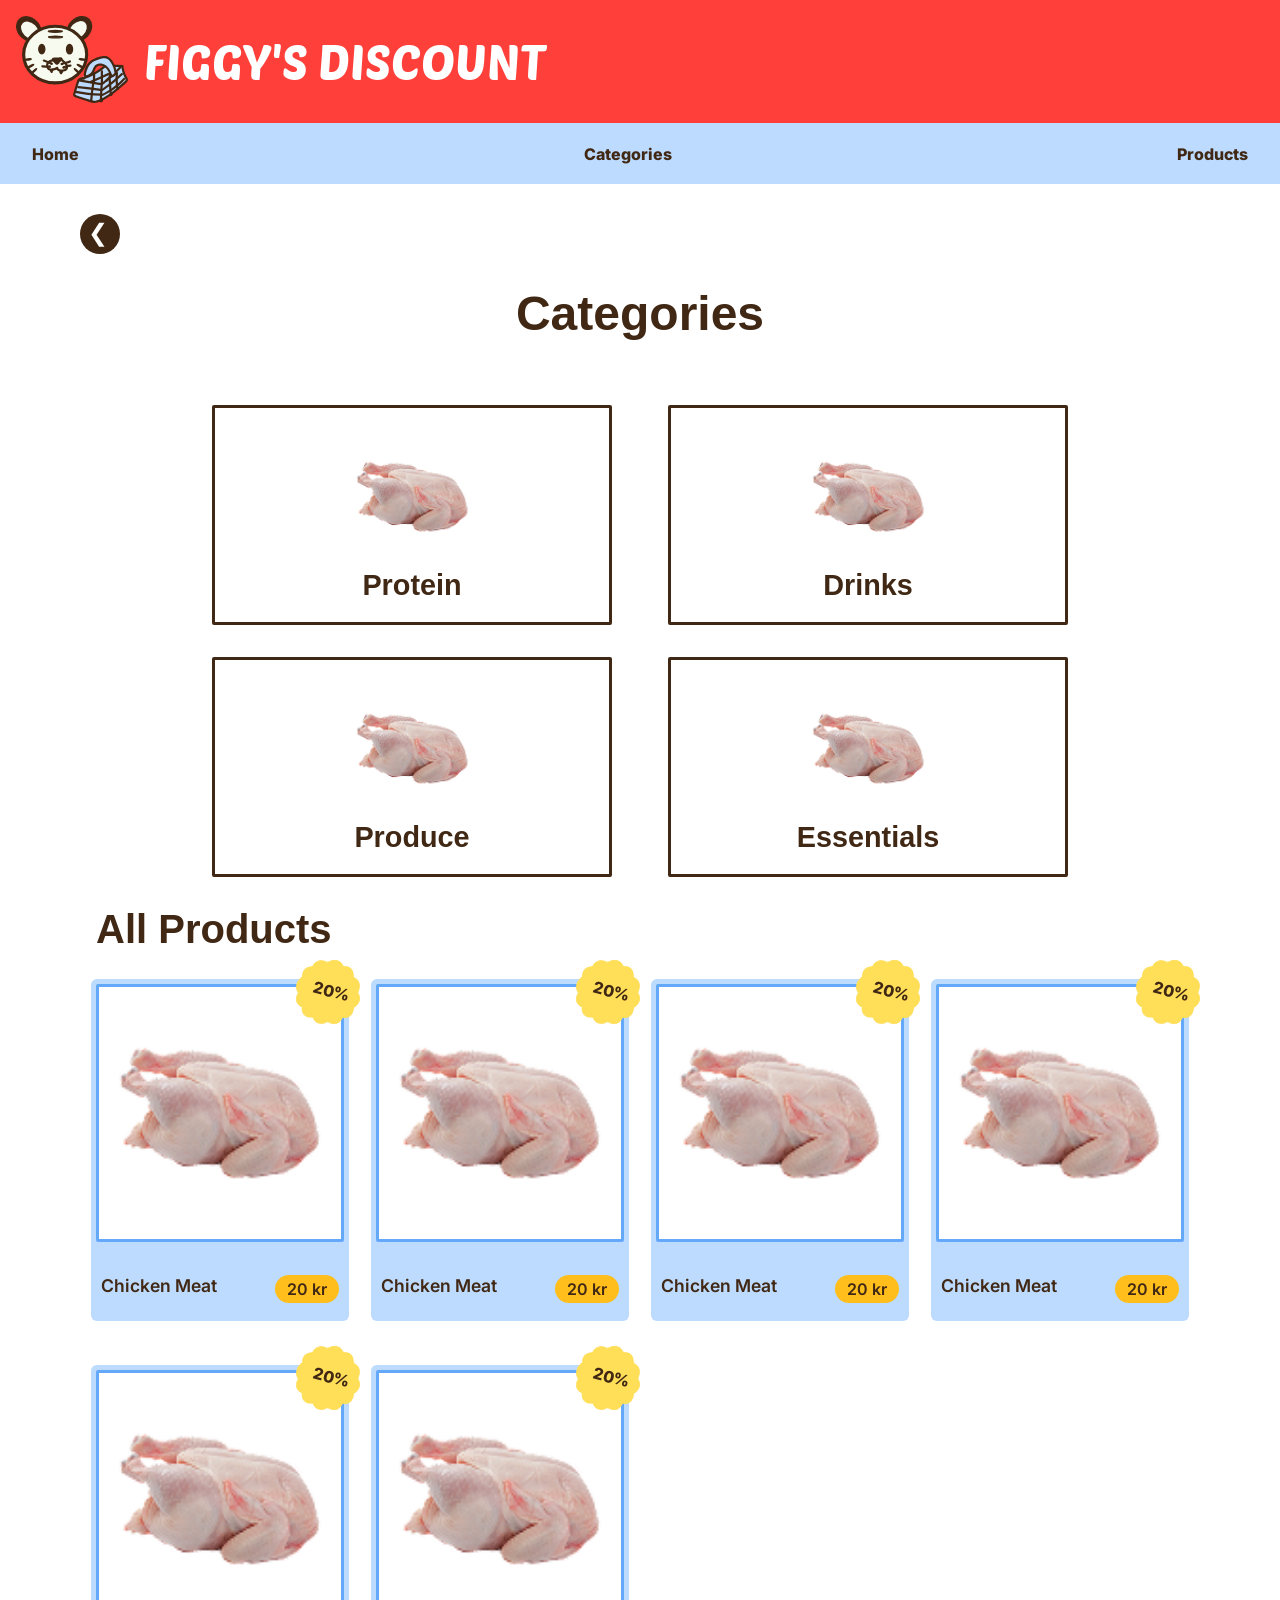
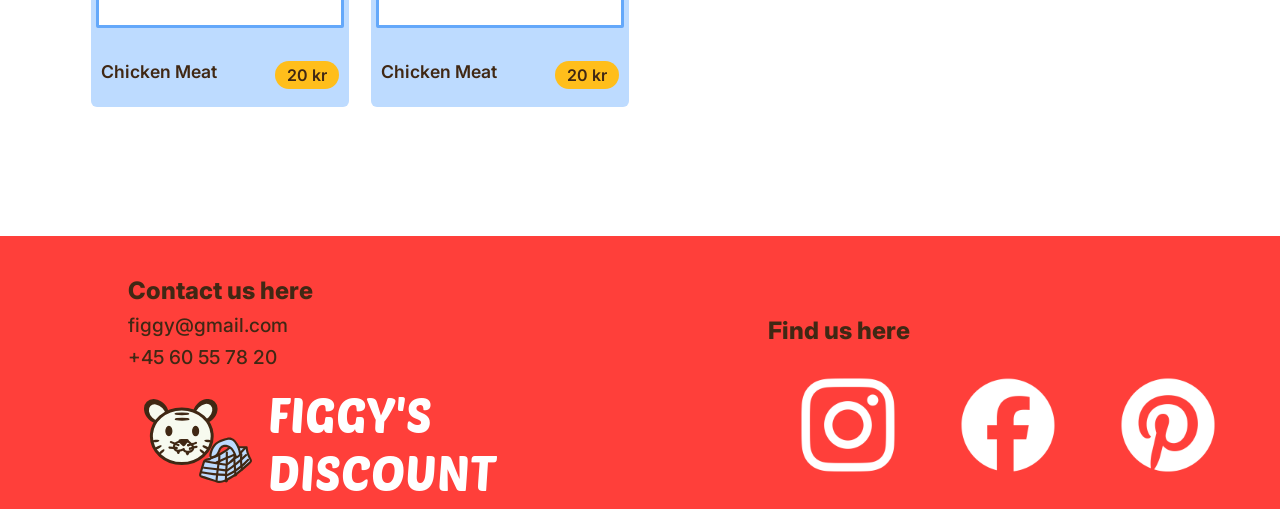
==== categories.html @ e8c72a78 "back button" ====
<!DOCTYPE html>
<html lang="da">

<head>
    <meta charset="UTF-8">
    <meta name="viewport" content="width=device-width, initial-scale=1.0">
    <link rel="stylesheet" href="styles/style.css">
    <link rel="stylesheet" href="styles/categories.css">
    <script src="scripts/categories.js" defer></script>
    <script src="scripts/burger.js" defer></script>
    <title>Categories</title>
    <link rel="preconnect" href="https://fonts.googleapis.com">
    <link rel="preconnect" href="https://fonts.gstatic.com" crossorigin>
    <link href="https://fonts.googleapis.com/css2?family=Poetsen+One&display=swap" rel="stylesheet">
    <link
        href="https://fonts.googleapis.com/css2?family=Inter:ital,opsz,wght@0,14..32,100..900;1,14..32,100..900&display=swap"
        rel="stylesheet">
</head>

<body>
    <header>
        <div class="header_red">
            <div class="flex">
                <a class="logo" href="index.html"><img src="assets/logo.svg" alt="logo"></a>
                <p class="logo_font">FIGGY'S DISCOUNT</p>
            </div>
            <div class="flex basket_box">
                <a class="basket" href="#"><img src="assets/basket.svg" alt="basket"></a>
                <nav>
                    <ul class="menu">
                        <a href="index.html">
                            <li>Home</li>
                        </a>
                        <a href="categories.html">
                            <li>Categories</li>
                        </a>
                        <a href="product-list.html">
                            <li>Products</li>
                        </a>
                    </ul>
                </nav>
                <button class="burger">
                    <span class="line"></span>
                    <span class="line"></span>
                    <span class="line"></span>
                </button>
            </div>
        </div>
        <div class="header_blue">
            <div class="menu_desktop">
                <a href="index.html">
                    <p>Home</p>
                </a>
                <a href="categories.html">
                    <p>Categories</p>
                </a>
                <a href="product-list.html">
                    <p>Products</p>
                </a>
            </div>
        </div>
    </header>

    <main>

        <section class="categories">
            <a href="index.html" class="back-button">❮</a>



            <h1>Categories</h1>

            <div class="category-container">

                <div class="category-card">
                    <img src="assets/test-img.png" alt="fish">
                    <h2>Protein</h2>
                </div>

                <div class="category-card">
                    <img src="assets/test-img.png" alt="fish">
                    <h2>Drinks</h2>
                </div>

                <div class="category-card">
                    <img src="assets/test-img.png" alt="fish">
                    <h2>Produce</h2>
                </div>

                <div class="category-card">
                    <img src="assets/test-img.png" alt="fish">
                    <h2>Essentials</h2>
                </div>
            </div>
        </section>

        <div>
            <h2>All Products</h2>
            <div class="product_list_container">

                <div class="product_card">
                    <div>
                        <div class="tilbud"><img src="assets/discount.svg" alt="discount"></div>
                        <p class="tilbud_procent">20%</p>
                    </div>

                    <div>
                        <!-- <div class="product-img"></div> -->
                        <img class="product-img" src="assets/test-img.png" alt="test">
                        <div class="product_info">
                            <p class="product_name">Chicken Meat</p>
                            <div>
                                <p class="product_price">20 kr</p>
                            </div>
                        </div>
                    </div>
                </div>
                <div class="product_card">
                    <div>
                        <div class="tilbud"><img src="assets/discount.svg" alt="discount"></div>
                        <p class="tilbud_procent">20%</p>
                    </div>

                    <div>
                        <!-- <div class="product-img"></div> -->
                        <img class="product-img" src="assets/test-img.png" alt="test">
                        <div class="product_info">
                            <p class="product_name">Chicken Meat</p>
                            <div>
                                <p class="product_price">20 kr</p>
                            </div>
                        </div>
                    </div>
                </div>
                <div class="product_card">
                    <div>
                        <div class="tilbud"><img src="assets/discount.svg" alt="discount"></div>
                        <p class="tilbud_procent">20%</p>
                    </div>

                    <div>
                        <!-- <div class="product-img"></div> -->
                        <img class="product-img" src="assets/test-img.png" alt="test">
                        <div class="product_info">
                            <p class="product_name">Chicken Meat</p>
                            <div>
                                <p class="product_price">20 kr</p>
                            </div>
                        </div>
                    </div>
                </div>
                <div class="product_card">
                    <div>
                        <div class="tilbud"><img src="assets/discount.svg" alt="discount"></div>
                        <p class="tilbud_procent">20%</p>
                    </div>

                    <div>
                        <!-- <div class="product-img"></div> -->
                        <img class="product-img" src="assets/test-img.png" alt="test">
                        <div class="product_info">
                            <p class="product_name">Chicken Meat</p>
                            <div>
                                <p class="product_price">20 kr</p>
                            </div>
                        </div>
                    </div>
                </div>
                <div class="product_card">
                    <div>
                        <div class="tilbud"><img src="assets/discount.svg" alt="discount"></div>
                        <p class="tilbud_procent">20%</p>
                    </div>

                    <div>
                        <!-- <div class="product-img"></div> -->
                        <img class="product-img" src="assets/test-img.png" alt="test">
                        <div class="product_info">
                            <p class="product_name">Chicken Meat</p>
                            <div>
                                <p class="product_price">20 kr</p>
                            </div>
                        </div>
                    </div>
                </div>
                <div class="product_card">
                    <div>
                        <div class="tilbud"><img src="assets/discount.svg" alt="discount"></div>
                        <p class="tilbud_procent">20%</p>
                    </div>

                    <div>
                        <!-- <div class="product-img"></div> -->
                        <img class="product-img" src="assets/test-img.png" alt="test">
                        <div class="product_info">
                            <p class="product_name">Chicken Meat</p>
                            <div>
                                <p class="product_price">20 kr</p>
                            </div>
                        </div>
                    </div>
                </div>
            </div>
        </div>

    </main>

    <footer>
        <div class="footer_desk">
            <div class="foot_spacey">
                <p class="foot_head">Contact us here</p>
                <p>figgy@gmail.com</p>
                <p>+45 60 55 78 20</p>
                <div class="flex">
                    <a class="logo" href="index.html"><img src="assets/logo.svg" alt="logo"></a>
                    <p class="logo_font">FIGGY'S DISCOUNT</p>
                </div>
            </div>

            <div>
                <p class="foot_head">Find us here</p>
                <div class="flex">
                    <a class="some" href="#"><img src="assets/insta.png" alt="Instagram"></a>
                    <a class="some" href="#"><img src="assets/fb.png" alt="Facebook"></a>
                    <a class="some" href="#"><img src="assets/pinterest.png" alt="Pinterest"></a>
                </div>
            </div>
        </div>
    </footer>

</body>

</html>
---- styles/style.css ----
* {
  padding: 0;
  margin: 0;
  box-sizing: border-box;
  font-family: sans-serif;
}

img {
  max-width: 100%;
}

:root {
  --red: #ff3f3a;
  --blue: #bddbff;
  --darkyellow: #ffbe1b;
  --lightyellow: #ffde58;
  --brown: #402814;
  --darkblue: #64a8fa;
}

p {
  font-family: "Inter", sans-serif;
  color: var(--brown);
  font-weight: 500;
}

body {
  display: grid;
  grid-template-rows: auto 1fr auto;
  min-height: 100svh;
}

/* Header */
.header_red {
  display: flex;
  justify-content: space-between;
  align-items: center;
  background-color: var(--red);
}

.flex {
  display: flex;
  align-items: center;
}

.basket_box {
  display: flex;
  justify-content: space-between;
  width: 20%;
  margin-right: 2rem;
}

.basket {
  width: 45%;
  height: 60%;
}

.logo {
  padding: 1rem;
  width: 8rem;
}

.logo_font {
  font-family: "Poetsen One", sans-serif;
  color: white;
  font-size: 2rem;
}

@media screen and (max-width: 999px) {
  .menu a {
    display: block;
    padding: 5%;
    font-family: Verdana, Geneva, Tahoma, sans-serif;
    font-size: 1rem;
    color: #131313;
    text-decoration: none;
    transition: color 0.3s;
    text-align: left;
  }

  .menu a:hover {
    text-decoration: underline solid #e4efff;
    color: #4a6dc0;
    width: 100%;
  }

  .burger {
    width: 35px;
    height: 30px;
    cursor: pointer;
  }

  .burger .line {
    display: block;
    width: 100%;
    height: 2px;
    background-color: white;
    margin-bottom: 5px;
    transition: 0.2s linear;
  }

  .menu_desktop {
    display: none;
  }

  .menu {
    display: none;
  }

  .burger {
    display: block;
    background-color: transparent;
    border: 0;
  }

  .burger.active .line:nth-child(1) {
    transform: rotate(45deg) translate(5px, 5px);
    transition: 0.2s linear;
  }

  .burger.active .line:nth-child(2) {
    opacity: 0;
    transition: 0.15s linear;
  }

  .burger.active .line:nth-child(3) {
    transform: rotate(-45deg) translate(5px, -5px);
    transition: 0.2s linear;
  }

  nav.active .menu {
    display: block;
    background-color: #ffffff;
    position: absolute;
    top: 107px;
    right: 2%;
    border-radius: 6px;
    box-shadow: 0px 8px 16px 0px rgba(0, 0, 0, 0.2);
    z-index: 2;
  }

  nav.active .menu li {
    list-style: none;
    margin-block: 10px 10px;
    margin-inline: 25px 25px;
  }

  nav.active .menu a {
    font-size: 16px;
  }
}

.header_blue {
  background-color: var(--blue);
  padding-block: 1.3rem;
}

/* Footer */
footer {
  background-color: var(--red);
  padding-inline: 2rem;
  padding-top: 2rem;
  margin-top: 4rem;
}

.foot_head {
  font-weight: 800;
}

.foot_spacey p {
  margin-block: 0.5rem;
}

footer .logo {
  width: 10rem;
}

.some {
  padding: 2rem;
}

@media screen and (min-width: 1000px) {
  .menu,
  .burger {
    display: none;
  }

  .logo {
    width: 9rem;
  }

  .logo_font {
    font-size: 3rem;
  }

  .header_blue {
    padding-block: 1.3rem;
    padding-inline: 2rem;
    text-align: center;
  }

  .menu_desktop {
    display: flex;
    justify-content: space-between;
  }

  .menu_desktop p {
    font-weight: 800;
  }

  .menu_desktop p:hover {
    text-decoration: underline solid #e4efff;
    color: #4a6dc0;
  }

  .menu_desktop a {
    text-decoration: none;
  }

  .basket_box {
    display: grid;
    align-items: start;
    justify-items: end;
    width: 15%;
  }

  footer {
    margin-top: 6rem;
  }

  .footer_desk {
    display: grid;
    grid-template-columns: 1fr 1fr;
    gap: 10rem;
    align-items: end;
    padding-left: 6rem;
  }

  .foot_head {
    font-size: 1.5rem;
  }

  footer p {
    font-size: 1.2rem;
  }

  .some {
    width: 10rem;
  }
}
---- styles/categories.css ----
h2 {
  margin-left: 1rem;
  color: var(--brown);
  font-weight: 700;
  font-size: 2rem;
  margin-bottom: 1rem;
}

.categories {
  width: 100%;
  max-width: 550px;
  margin: 0 auto;
  padding: 30px 20px;
  background-color: white;
  text-align: center;
}

.categories h1 {
  font-size: 36px;
  margin-bottom: 30px;
  color: var(--brown);
}

.category-container {
  display: flex;
  flex-direction: column;
  gap: 25px;
  align-items: center;
}

.category-card {
  width: 100%;
  max-width: 340px;
  height: 225px;
  display: flex;
  flex-direction: column;
  justify-content: center;
  align-items: center;
  background-color: white;
  border: 3px solid var(--brown);
  border-radius: 2px;
}

.category-card img {
  width: 190px;
  height: 125px;
  object-fit: contain;
}

.category-card h2 {
  font-size: 30px;
  margin-top: 5px;
}

/* Tilbage-knap */

.categories {
  position: relative;
}

.back-button {
  display: flex;
  justify-content: center;
  align-items: center;
  width: 40px;
  height: 40px;
  background-color: var(--brown);
  color: white;
  border-radius: 50%;
  text-decoration: none;
  font-size: 24px;
  padding-right: 4px;
  padding-bottom: 3px;
}

/* PRODUCT CARD STYLING */

.product_card {
  display: grid;
  grid-template-rows: subgrid;
  grid-row: span 2;
  position: relative;
  border-radius: 2px;
  margin-bottom: 2rem;
}

.product-img {
  background-color: white;
  border: 3px solid var(--darkblue);
  box-shadow: 0 0 0 5px var(--blue);
  border-radius: 2px;
  height: 80%;
  width: 100%;
}

.product_info {
  display: flex;
  justify-content: space-between;
  background-color: var(--blue);
  padding-top: 1.5rem;
  padding-bottom: 0.5rem;
  width: 100%;
  border: 5px solid var(--blue);
  box-shadow: 0 0 0 5px var(--blue);
  border-radius: 0 0 2px 2px;
}

.product_name {
  font-size: 1.1rem;
  font-weight: 600;
  color: var(--brown);
}

.product_price {
  background-color: var(--darkyellow);
  padding: 4px;
  width: 4rem;
  border-radius: 20px;
  font-weight: 600;
  text-align: center;
}

.tilbud {
  width: 4rem;
  position: absolute;
  right: -1rem;
  top: -0.5rem;
}

.tilbud_procent {
  position: absolute;
  right: -0.35rem;
  top: 0.8rem;
  rotate: 15deg;
  font-weight: 800;
}

/* PRODUCT LIST CONTAINER */

.product_list_container {
  display: grid;
  grid-template-columns: 1fr 1fr;
  grid-template-rows: 1fr auto 1fr auto 1fr;
  column-gap: 2rem;
  row-gap: 1rem;
  margin-inline: 1rem;
}

@media screen and (min-width: 1000px) {
  .categories {
    max-width: 100%;
    padding: 30px 0;
  }

  .categories h1 {
    font-size: 3rem;
    margin-top: 2rem;
    margin-bottom: 4rem;
  }

  .category-container {
    display: grid;
    grid-template-columns: repeat(2, minmax(0, 400px));
    justify-content: center;
    gap: 2rem 3.5rem;
  }

  .category-card {
    width: 100%;
    max-width: 400px;
    height: 220px;
    border: 3px solid var(--brown);
    border-radius: 2px;
    box-sizing: border-box;
  }

  .category-card img {
    width: 220px;
    height: 135px;
    object-fit: contain;
  }

  .category-card h2 {
    font-size: 1.8rem;
    margin: 5px 0 0;
  }

  main {
    margin-inline: 5rem;
  }

  /* Produkter */
  h1 {
    font-size: 4rem;
    margin-top: 2rem;
  }

  h2 {
    font-size: 2.5rem;
  }

  .hero_img {
    justify-items: center;
  }

  .hero_img-1 {
    width: 65%;
    margin-top: 2.5rem;
    justify-items: center;
  }

  .hero_img-2 {
    width: 9%;
    left: 47%;
  }

  .product_list_container {
    grid-template-columns: 1fr 1fr 1fr 1fr;
  }
}
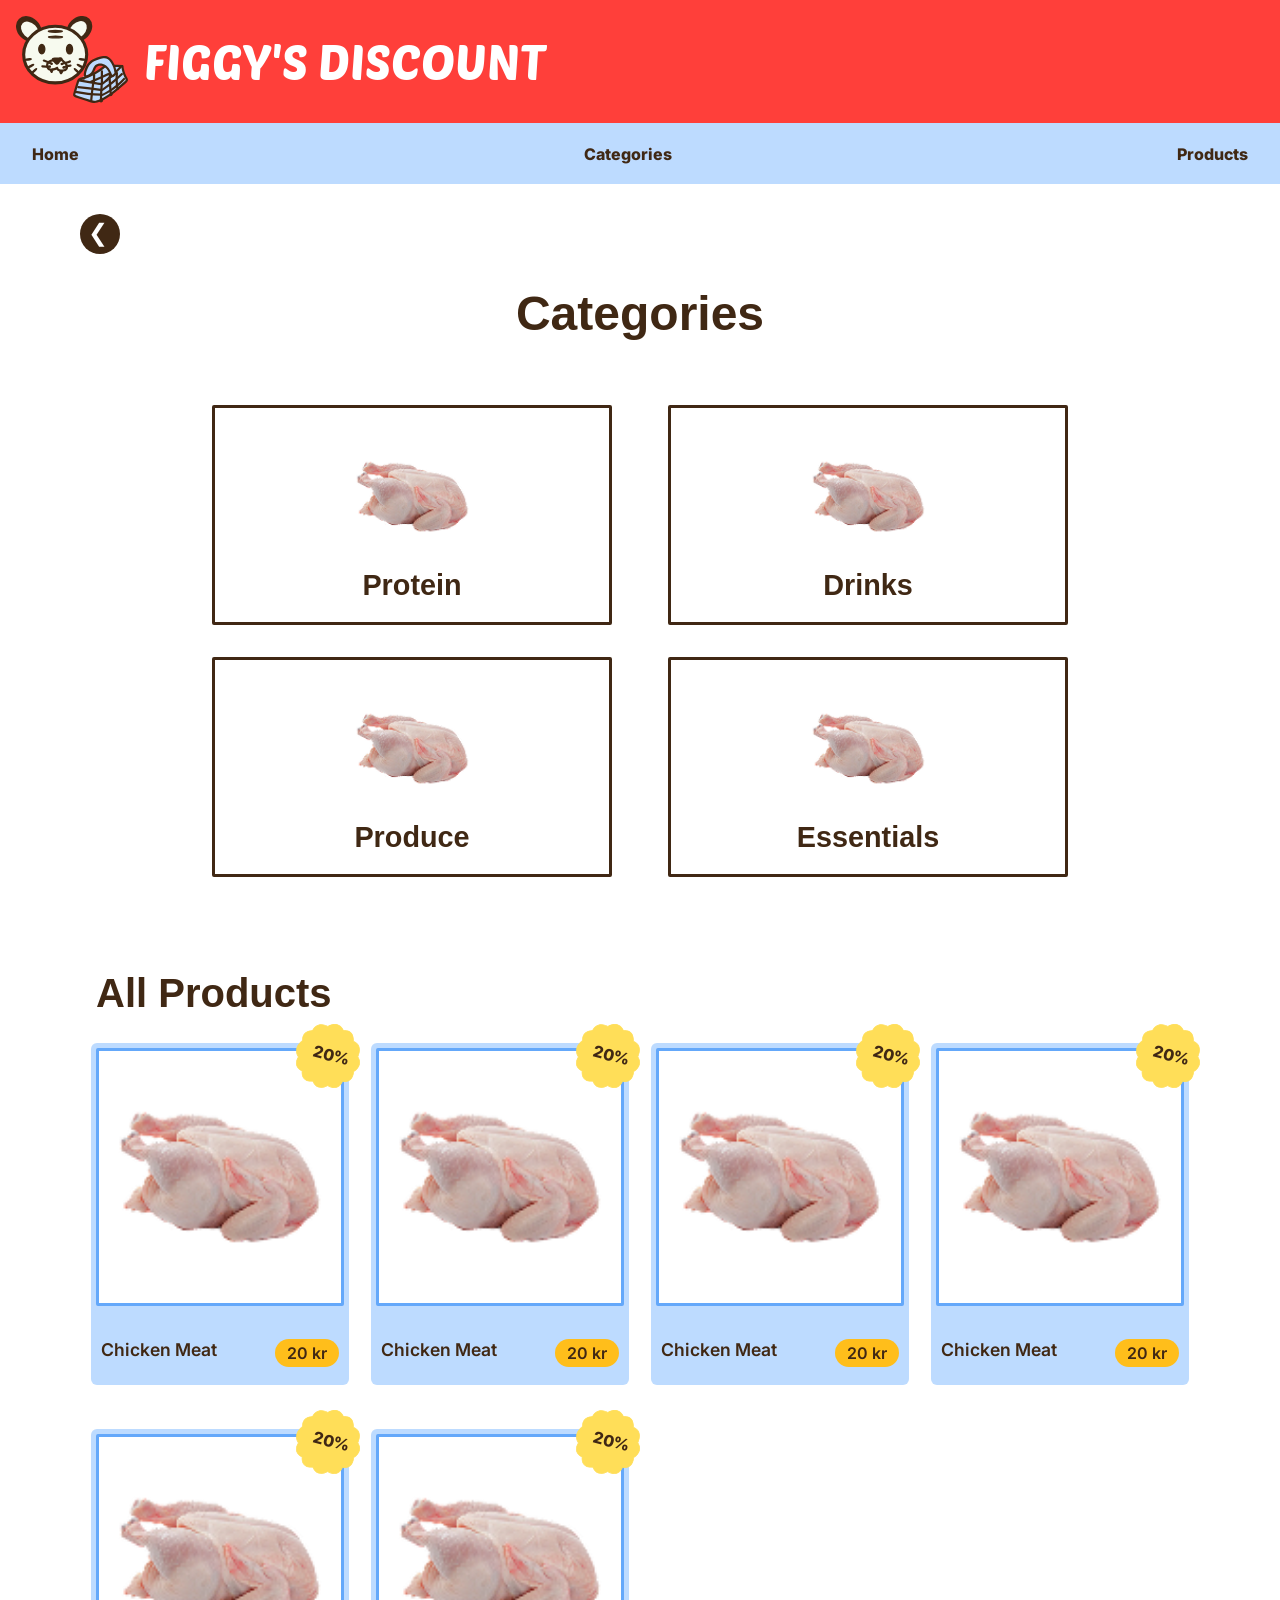
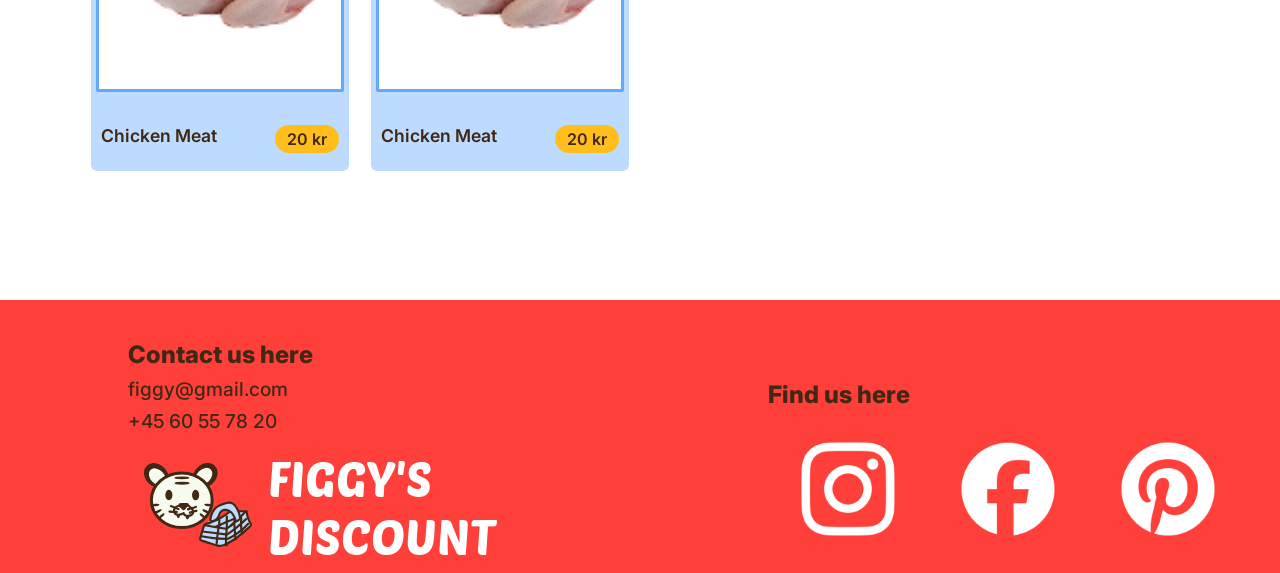
==== commit 5e1fb21a: "fed h1 category + margin space between divs" ====
--- a/categories.html
+++ b/categories.html
@@ -94,7 +94,7 @@
             </div>
         </section>
 
-        <div>
+        <div class="all_products">
             <h2>All Products</h2>
             <div class="product_list_container">
 
--- a/styles/categories.css
+++ b/styles/categories.css
@@ -1,3 +1,11 @@
+h1 {
+  text-align: center;
+
+  color: var(--brown);
+  font-size: 2.2rem;
+  font-weight: 800;
+}
+
 h2 {
   margin-left: 1rem;
   color: var(--brown);
@@ -50,6 +58,10 @@
 .category-card h2 {
   font-size: 30px;
   margin-top: 5px;
+}
+
+.all_products {
+  margin-top: 4rem;
 }
 
 /* Tilbage-knap */
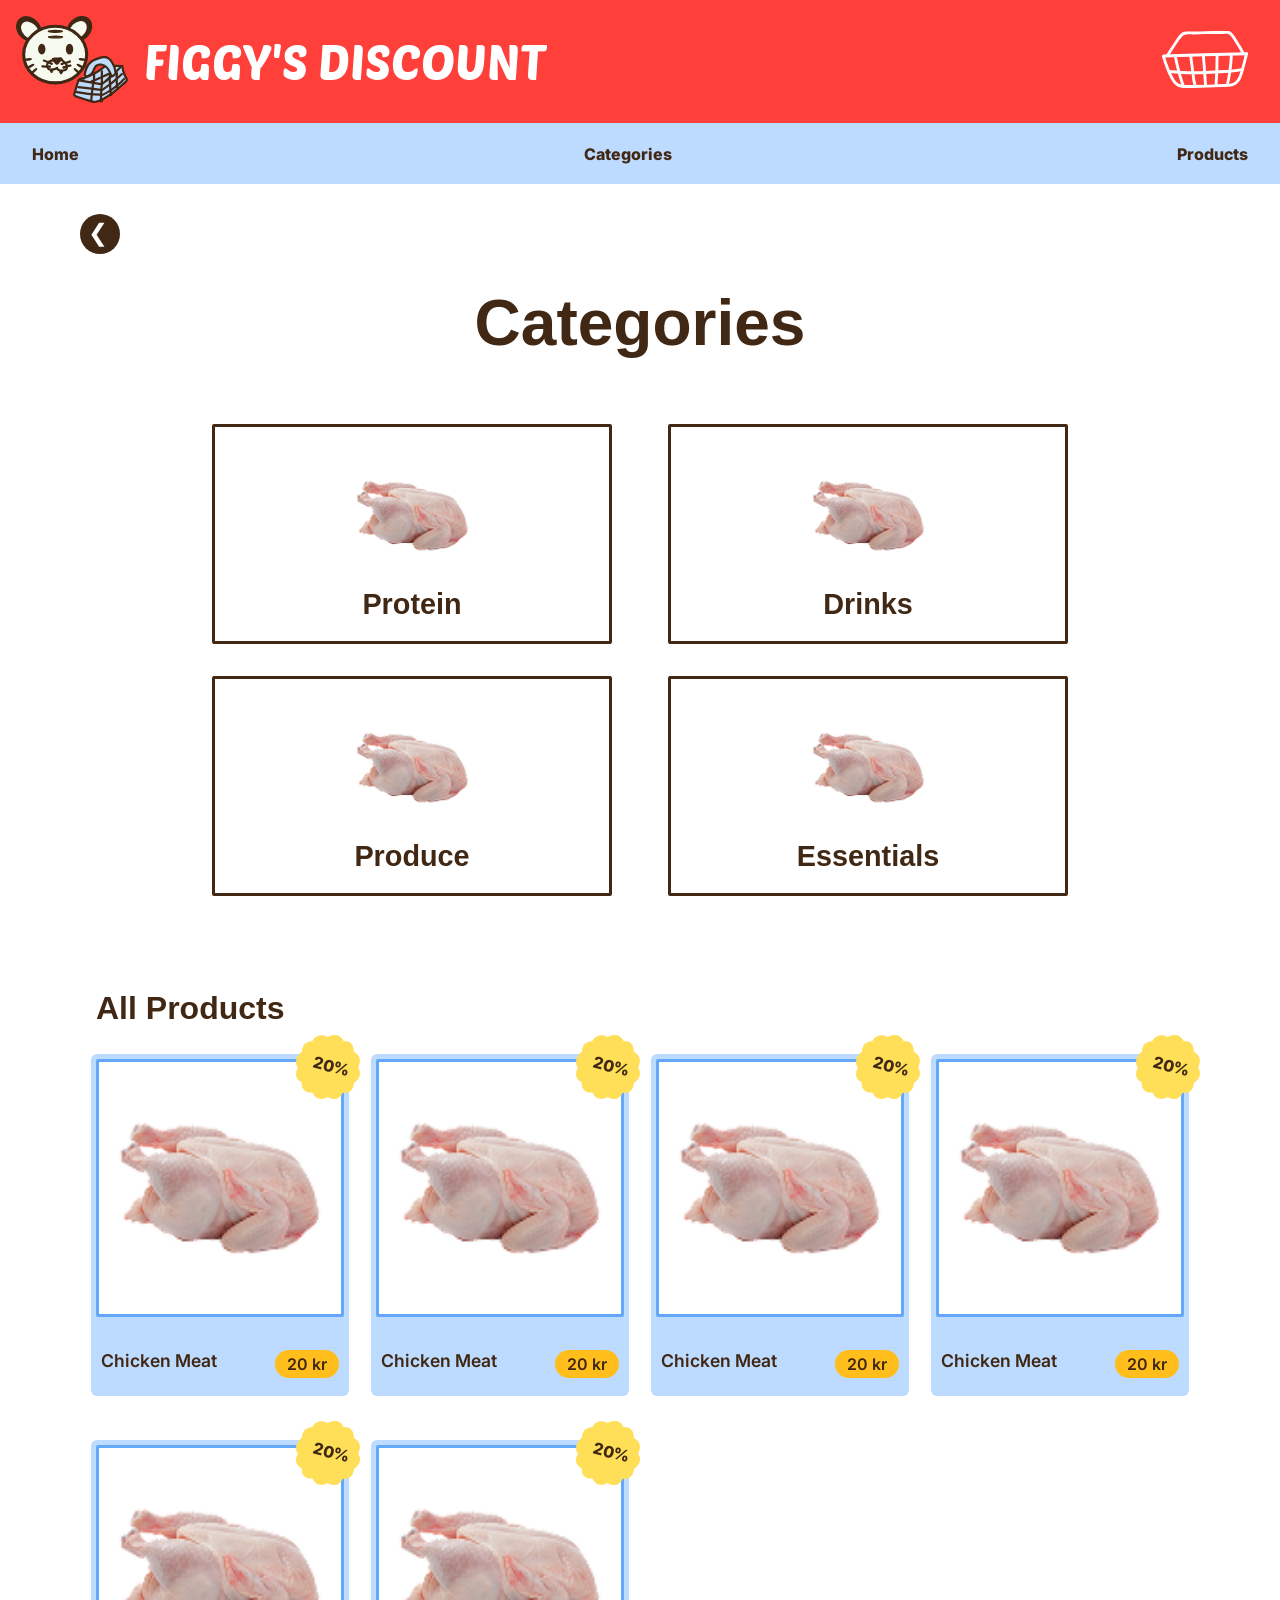
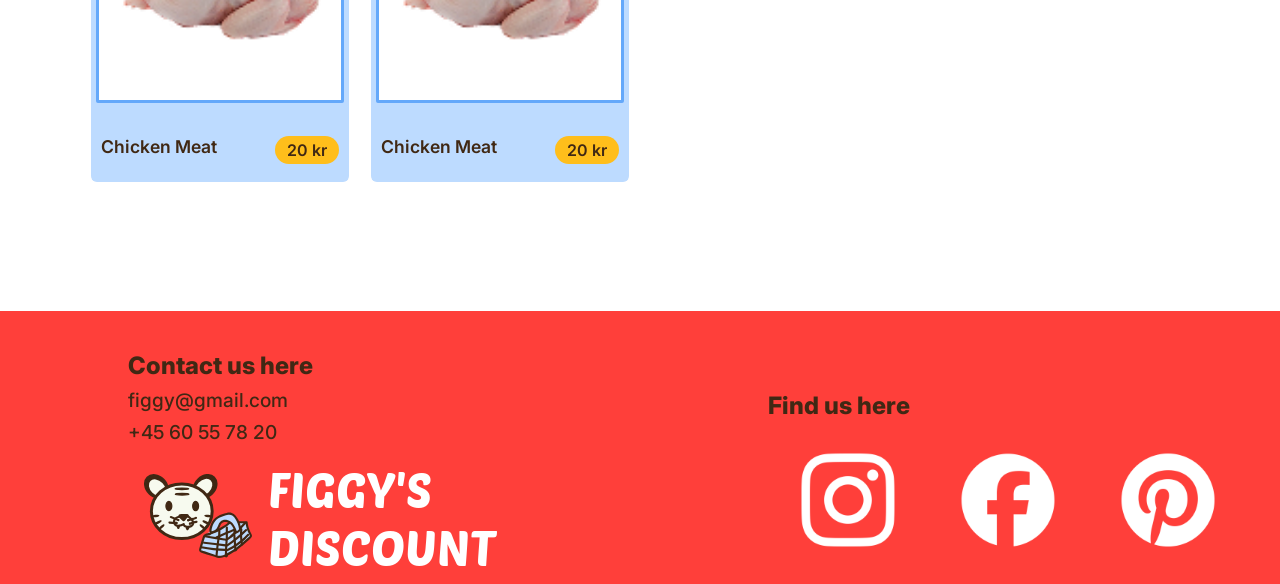
==== commit d35c2d0b: "basket is back" ====
--- a/categories.html
+++ b/categories.html
@@ -66,8 +66,6 @@
         <section class="categories">
             <a href="index.html" class="back-button">❮</a>
 
-
-
             <h1>Categories</h1>
 
             <div class="category-container">
--- a/styles/style.css
+++ b/styles/style.css
@@ -45,7 +45,6 @@
 
 .basket_box {
   display: flex;
-  justify-content: space-between;
   width: 20%;
   margin-right: 2rem;
 }
--- a/styles/categories.css
+++ b/styles/categories.css
@@ -1,6 +1,5 @@
 h1 {
   text-align: center;
-
   color: var(--brown);
   font-size: 2.2rem;
   font-weight: 800;
@@ -24,7 +23,6 @@
 }
 
 .categories h1 {
-  font-size: 36px;
   margin-bottom: 30px;
   color: var(--brown);
 }
@@ -47,6 +45,11 @@
   background-color: white;
   border: 3px solid var(--brown);
   border-radius: 2px;
+  transition: all 0.3s ease;
+}
+.category-card:hover {
+  transform: translateY(-10px);
+  box-shadow: 0 8px 20px rgba(0, 0, 0, 0.2);
 }
 
 .category-card img {
@@ -165,7 +168,6 @@
   }
 
   .categories h1 {
-    font-size: 3rem;
     margin-top: 2rem;
     margin-bottom: 4rem;
   }
@@ -208,7 +210,7 @@
   }
 
   h2 {
-    font-size: 2.5rem;
+    font-size: 2rem;
   }
 
   .hero_img {
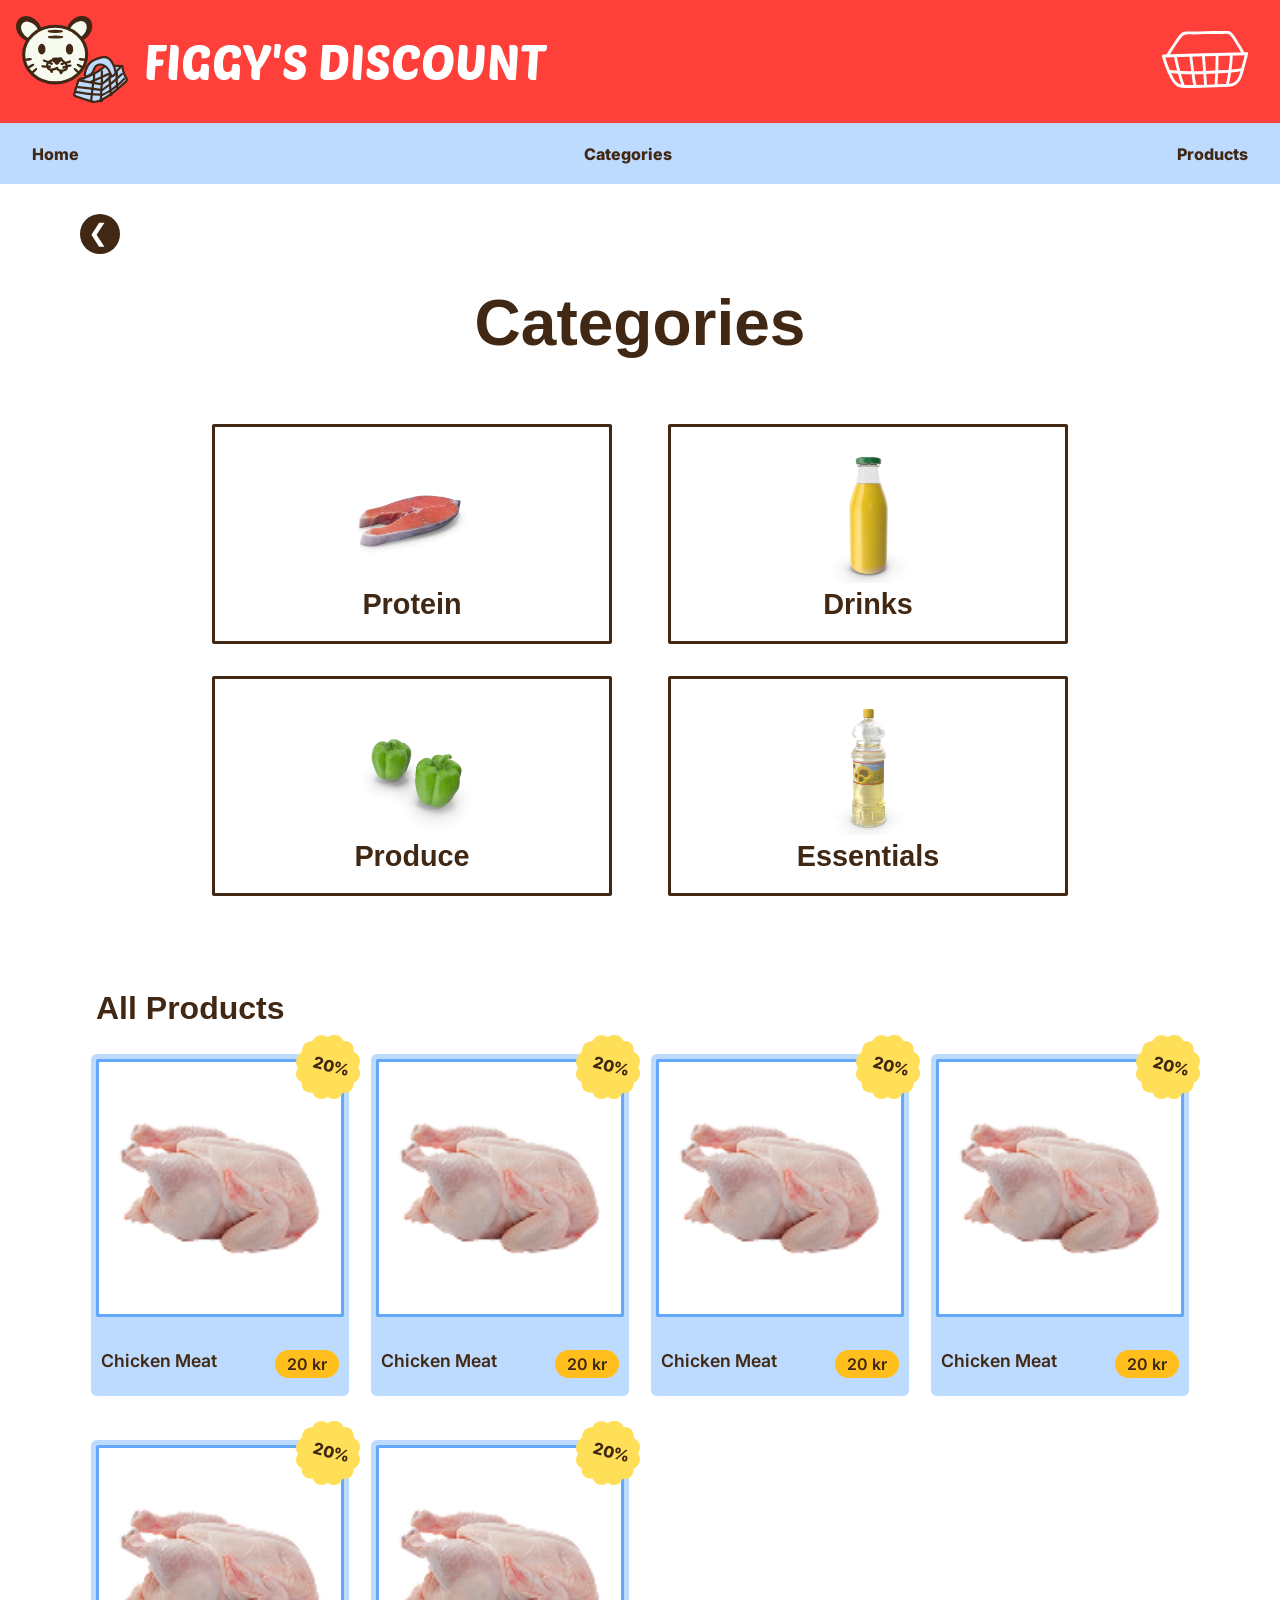
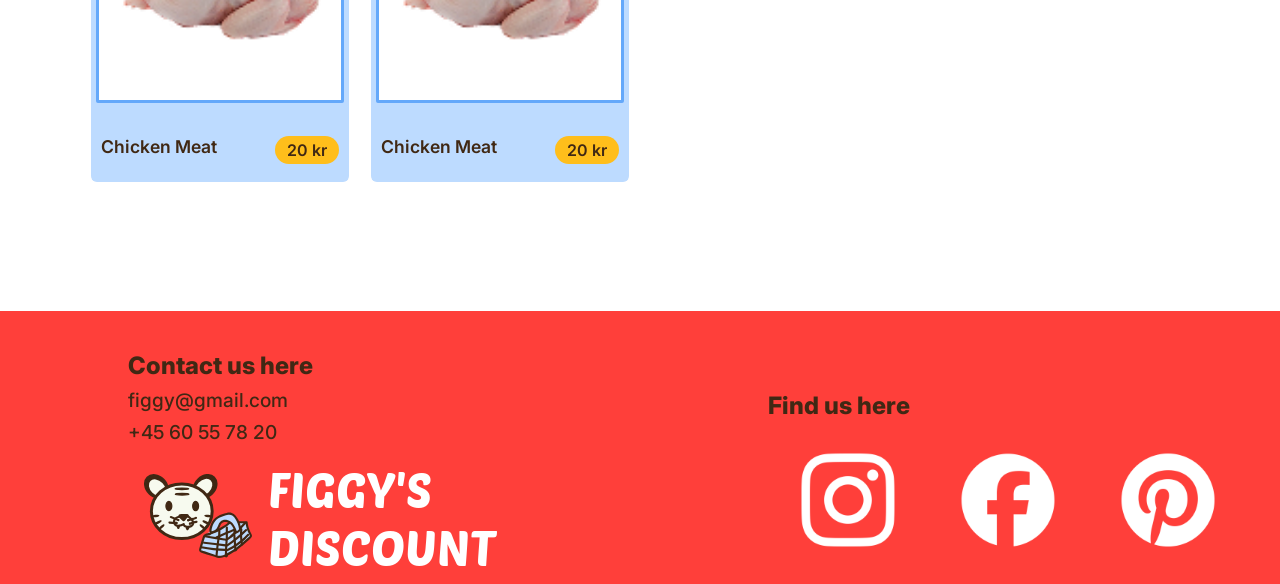
==== commit 9f75407c: "category img added" ====
--- a/categories.html
+++ b/categories.html
@@ -71,22 +71,22 @@
             <div class="category-container">
 
                 <div class="category-card">
-                    <img src="assets/test-img.png" alt="fish">
+                    <img src="assets/protein.webp" alt="protein">
                     <h2>Protein</h2>
                 </div>
 
                 <div class="category-card">
-                    <img src="assets/test-img.png" alt="fish">
+                    <img src="assets/drinks.webp" alt="Drinks">
                     <h2>Drinks</h2>
                 </div>
 
                 <div class="category-card">
-                    <img src="assets/test-img.png" alt="fish">
+                    <img src="assets/produce.webp" alt="Produce">
                     <h2>Produce</h2>
                 </div>
 
                 <div class="category-card">
-                    <img src="assets/test-img.png" alt="fish">
+                    <img src="assets/essentials.webp" alt="Essentials">
                     <h2>Essentials</h2>
                 </div>
             </div>
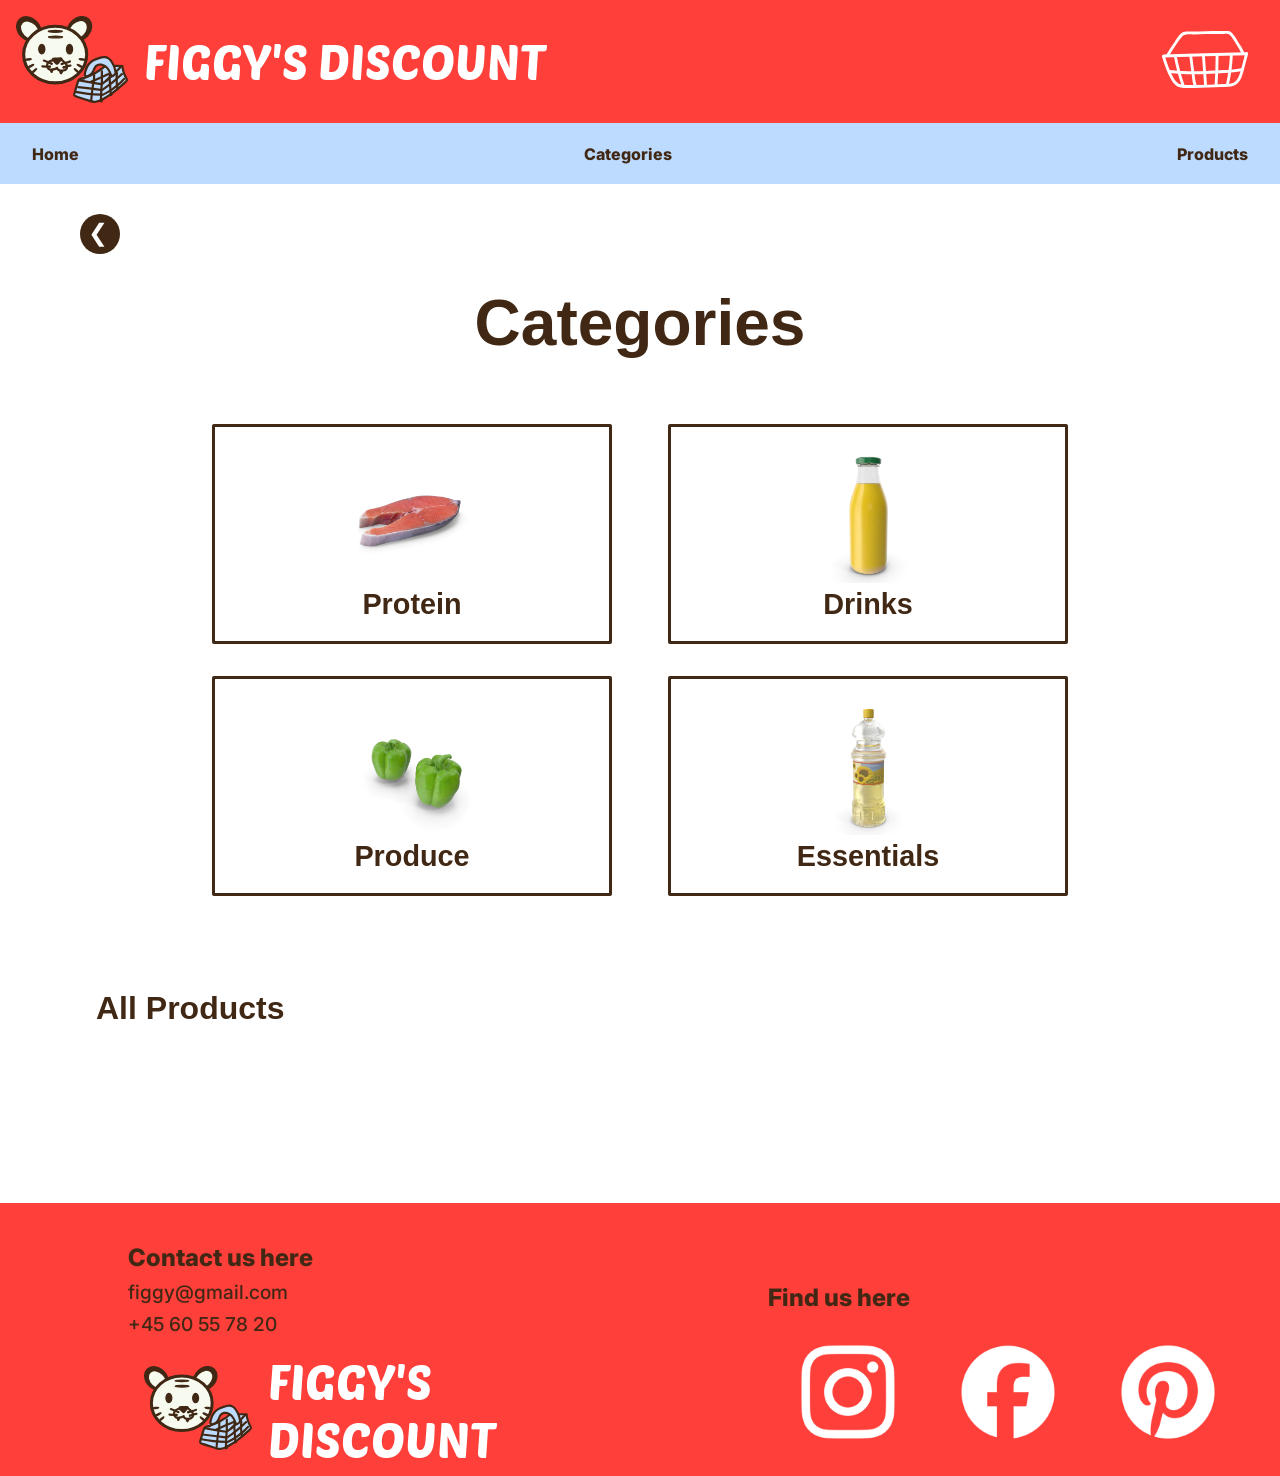
==== commit ab2a12c2: "ghost chicken gone" ====
--- a/categories.html
+++ b/categories.html
@@ -68,24 +68,24 @@
 
             <h1>Categories</h1>
 
-            <div class="category-container">
+            <div class="category-container protein">
 
                 <div class="category-card">
                     <img src="assets/protein.webp" alt="protein">
                     <h2>Protein</h2>
                 </div>
 
-                <div class="category-card">
+                <div class="category-card drinks">
                     <img src="assets/drinks.webp" alt="Drinks">
                     <h2>Drinks</h2>
                 </div>
 
-                <div class="category-card">
+                <div class="category-card produce">
                     <img src="assets/produce.webp" alt="Produce">
                     <h2>Produce</h2>
                 </div>
 
-                <div class="category-card">
+                <div class="category-card essentials">
                     <img src="assets/essentials.webp" alt="Essentials">
                     <h2>Essentials</h2>
                 </div>
@@ -96,108 +96,7 @@
             <h2>All Products</h2>
             <div class="product_list_container">
 
-                <div class="product_card">
-                    <div>
-                        <div class="tilbud"><img src="assets/discount.svg" alt="discount"></div>
-                        <p class="tilbud_procent">20%</p>
-                    </div>
 
-                    <div>
-                        <!-- <div class="product-img"></div> -->
-                        <img class="product-img" src="assets/test-img.png" alt="test">
-                        <div class="product_info">
-                            <p class="product_name">Chicken Meat</p>
-                            <div>
-                                <p class="product_price">20 kr</p>
-                            </div>
-                        </div>
-                    </div>
-                </div>
-                <div class="product_card">
-                    <div>
-                        <div class="tilbud"><img src="assets/discount.svg" alt="discount"></div>
-                        <p class="tilbud_procent">20%</p>
-                    </div>
-
-                    <div>
-                        <!-- <div class="product-img"></div> -->
-                        <img class="product-img" src="assets/test-img.png" alt="test">
-                        <div class="product_info">
-                            <p class="product_name">Chicken Meat</p>
-                            <div>
-                                <p class="product_price">20 kr</p>
-                            </div>
-                        </div>
-                    </div>
-                </div>
-                <div class="product_card">
-                    <div>
-                        <div class="tilbud"><img src="assets/discount.svg" alt="discount"></div>
-                        <p class="tilbud_procent">20%</p>
-                    </div>
-
-                    <div>
-                        <!-- <div class="product-img"></div> -->
-                        <img class="product-img" src="assets/test-img.png" alt="test">
-                        <div class="product_info">
-                            <p class="product_name">Chicken Meat</p>
-                            <div>
-                                <p class="product_price">20 kr</p>
-                            </div>
-                        </div>
-                    </div>
-                </div>
-                <div class="product_card">
-                    <div>
-                        <div class="tilbud"><img src="assets/discount.svg" alt="discount"></div>
-                        <p class="tilbud_procent">20%</p>
-                    </div>
-
-                    <div>
-                        <!-- <div class="product-img"></div> -->
-                        <img class="product-img" src="assets/test-img.png" alt="test">
-                        <div class="product_info">
-                            <p class="product_name">Chicken Meat</p>
-                            <div>
-                                <p class="product_price">20 kr</p>
-                            </div>
-                        </div>
-                    </div>
-                </div>
-                <div class="product_card">
-                    <div>
-                        <div class="tilbud"><img src="assets/discount.svg" alt="discount"></div>
-                        <p class="tilbud_procent">20%</p>
-                    </div>
-
-                    <div>
-                        <!-- <div class="product-img"></div> -->
-                        <img class="product-img" src="assets/test-img.png" alt="test">
-                        <div class="product_info">
-                            <p class="product_name">Chicken Meat</p>
-                            <div>
-                                <p class="product_price">20 kr</p>
-                            </div>
-                        </div>
-                    </div>
-                </div>
-                <div class="product_card">
-                    <div>
-                        <div class="tilbud"><img src="assets/discount.svg" alt="discount"></div>
-                        <p class="tilbud_procent">20%</p>
-                    </div>
-
-                    <div>
-                        <!-- <div class="product-img"></div> -->
-                        <img class="product-img" src="assets/test-img.png" alt="test">
-                        <div class="product_info">
-                            <p class="product_name">Chicken Meat</p>
-                            <div>
-                                <p class="product_price">20 kr</p>
-                            </div>
-                        </div>
-                    </div>
-                </div>
             </div>
         </div>
 
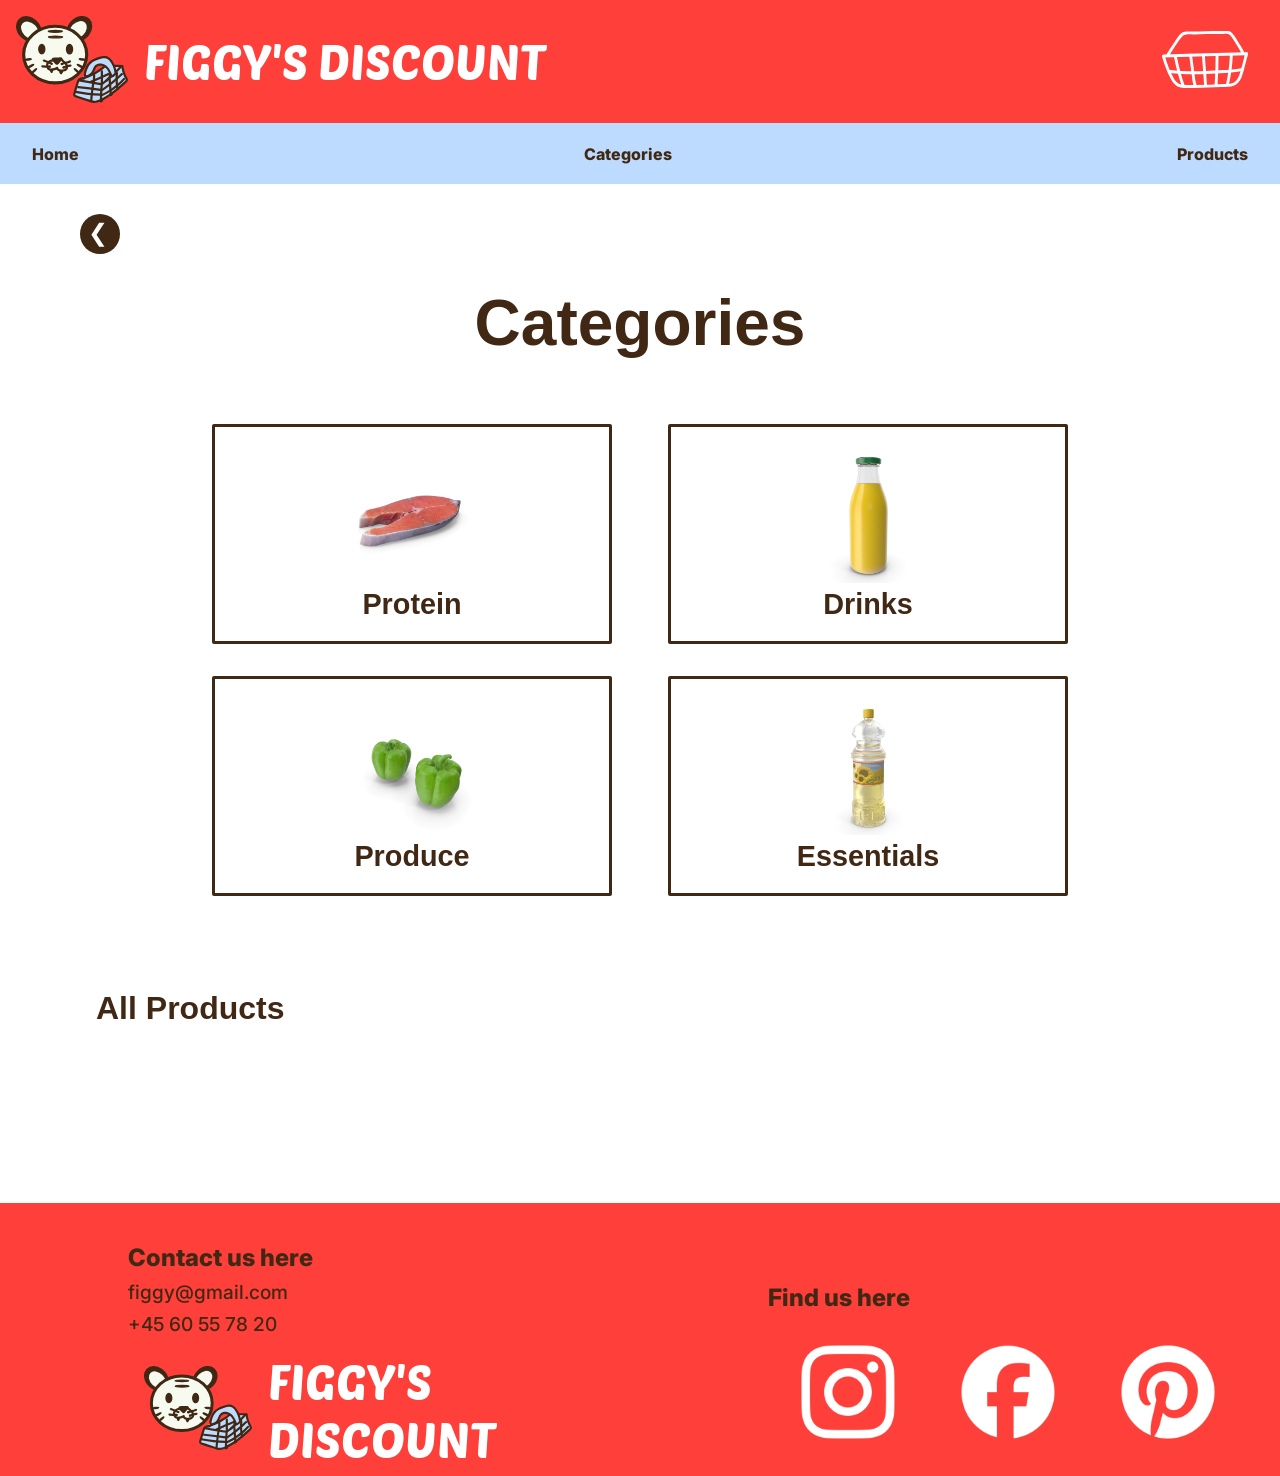
==== commit 2cb43014: "webp some pics" ====
--- a/categories.html
+++ b/categories.html
@@ -117,9 +117,9 @@
             <div>
                 <p class="foot_head">Find us here</p>
                 <div class="flex">
-                    <a class="some" href="#"><img src="assets/insta.png" alt="Instagram"></a>
-                    <a class="some" href="#"><img src="assets/fb.png" alt="Facebook"></a>
-                    <a class="some" href="#"><img src="assets/pinterest.png" alt="Pinterest"></a>
+                    <a class="some" href="#"><img src="assets/insta.webp" alt="Instagram"></a>
+                    <a class="some" href="#"><img src="assets/fb.webp" alt="Facebook"></a>
+                    <a class="some" href="#"><img src="assets/pinterest.webp" alt="Pinterest"></a>
                 </div>
             </div>
         </div>
--- a/styles/style.css
+++ b/styles/style.css
@@ -64,6 +64,9 @@
   color: white;
   font-size: 2rem;
 }
+.product-link {
+  text-decoration: none;
+}
 
 @media screen and (max-width: 999px) {
   .menu a {
